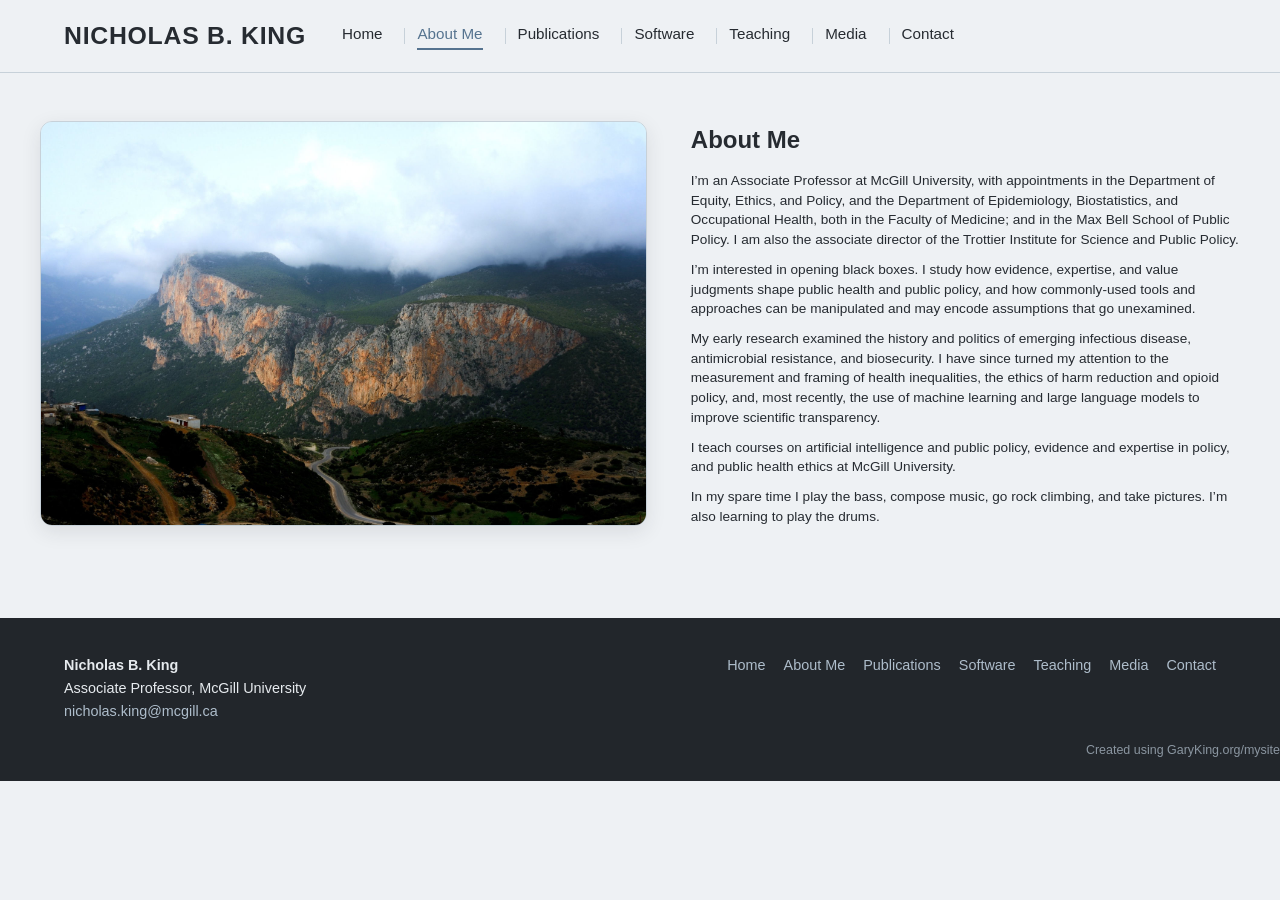
==== about.html @ ccbbddd5 "Add About Me page; refresh homepage, CSS, and content data Adds a dedicated about.html page (bio + p" ====
<!DOCTYPE html>
<html lang="en">
<head>
  <meta charset="UTF-8">
  <meta name="viewport" content="width=device-width, initial-scale=1.0">
  <title>About Me — Nicholas B. King</title>
  <meta name="description" content="About Nicholas B. King, Associate Professor at McGill University.">
  <link rel="icon" type="image/png" href="images/favicon-32x32.png">
  <link rel="apple-touch-icon" href="images/apple-touch-icon.png">
  <link rel="stylesheet" href="assets/css/style.css">
  <meta name="mysite-directory" content="garyking.org/mysite">
</head>
<body>
  <a class="skip-link" href="#main">Skip to content</a>
  <header class="site-header">
    <nav class="navbar" aria-label="Primary">
      <a class="brand" href="index.html">Nicholas B. King</a>
      <button class="nav-toggle" aria-label="Toggle navigation" aria-expanded="false">&#9776;</button>
      <ul class="nav-links">
        <li><a href="index.html">Home</a></li>
        <li><a href="about.html" class="active">About Me</a></li>
        <li><a href="publications.html">Publications</a></li>
        <li><a href="software.html">Software</a></li>
        <li><a href="teaching.html">Teaching</a></li>
        <li><a href="media.html">Media</a></li>
        <li><a href="contact.html">Contact</a></li>
      </ul>
    </nav>
  </header>
  <main id="main">
    <section class="block about-section container">
      <div class="about-grid" style="--about-photo-height: 405px;">
        <div class="about-photo">
          <img src="images/about-mountain.jpg" alt="Photograph by Nicholas B. King">
        </div>
        <div class="about-text">
          <h1>About Me</h1>
            <p>I&rsquo;m an Associate Professor at McGill University, with appointments in the Department of Equity, Ethics, and Policy, and the Department of Epidemiology, Biostatistics, and Occupational Health, both in the Faculty of Medicine; and in the Max Bell School of Public Policy. I am also the associate director of the Trottier Institute for Science and Public Policy.</p>
            <p>I&rsquo;m interested in opening black boxes. I study how evidence, expertise, and value judgments shape public health and public policy, and how commonly-used tools and approaches can be manipulated and may encode assumptions that go unexamined.</p>
            <p>My early research examined the history and politics of emerging infectious disease, antimicrobial resistance, and biosecurity. I have since turned my attention to the measurement and framing of health inequalities, the ethics of harm reduction and opioid policy, and, most recently, the use of machine learning and large language models to improve scientific transparency.</p>
            <p>I teach courses on artificial intelligence and public policy, evidence and expertise in policy, and public health ethics at McGill University.</p>
            <p>In my spare time I play the bass, compose music, go rock climbing, and take pictures. I&rsquo;m also learning to play the drums.</p>
        </div>
      </div>
    </section>
  </main>
  <footer class="site-footer">
    <div class="container footer-inner">
      <div>
        <strong>Nicholas B. King</strong><br>
        Associate Professor, McGill University<br>
        <a href="mailto:nicholas.king@mcgill.ca">nicholas.king@mcgill.ca</a>
      </div>
      <ul class="footer-nav">
        <li><a href="index.html">Home</a></li>
        <li><a href="about.html">About Me</a></li>
        <li><a href="publications.html">Publications</a></li>
        <li><a href="software.html">Software</a></li>
        <li><a href="teaching.html">Teaching</a></li>
        <li><a href="media.html">Media</a></li>
        <li><a href="contact.html">Contact</a></li>
      </ul>
    </div>
    <div class="footer-credit">Created using <a href="https://garyking.org/mysite">GaryKing.org/mysite</a></div>
  </footer>
  <script src="assets/js/main.js"></script>
</body>
</html>
---- assets/css/style.css ----
/* Nicholas B. King — academic site
   Sleek, minimal, slightly bluish slate-gray palette. Light mode only. */

:root {
  --color-bg: #eef1f4;
  --color-surface: #e3e9ee;
  --color-sand: #d5dde4;
  --color-text: #262b31;
  --color-muted: #5c6773;
  --color-border: #c7d1d9;
  --color-link: #45688f;
  --color-link-hover: #2f4b68;
  --color-accent: #55738f;
  --color-clay: #8a6b53;
  --color-focus: #c9a13b;
  --max-width: 1200px;
  --radius: 6px;
}

* { box-sizing: border-box; }

html { scroll-behavior: smooth; }

body {
  margin: 0;
  background: var(--color-bg);
  color: var(--color-text);
  font-family: -apple-system, BlinkMacSystemFont, "Segoe UI", Roboto, Helvetica, Arial, sans-serif;
  line-height: 1.6;
  -webkit-font-smoothing: antialiased;
}

a { color: var(--color-link); text-decoration: none; }
a:hover { color: var(--color-link-hover); text-decoration: underline; }

.skip-link {
  position: absolute;
  left: -999px;
  top: 0;
  background: var(--color-text);
  color: #fff;
  padding: 10px 16px;
  z-index: 100;
  border-radius: 0 0 6px 0;
}
.skip-link:focus {
  left: 0;
}

:focus-visible {
  outline: 3px solid var(--color-focus);
  outline-offset: 2px;
}

img { max-width: 100%; display: block; }

.container {
  max-width: var(--max-width);
  margin: 0 auto;
  padding: 0 24px;
}

/* ---------- Navbar ---------- */

.site-header {
  background: var(--color-bg);
  border-bottom: 1px solid var(--color-border);
  position: sticky;
  top: 0;
  z-index: 20;
}

.navbar {
  display: flex;
  align-items: center;
  justify-content: flex-start;
  gap: 36px;
  padding: 16px 24px;
  max-width: var(--max-width);
  margin: 0 auto;
}

.brand {
  font-weight: 700;
  letter-spacing: 0.03em;
  text-transform: uppercase;
  font-size: 1.55rem;
  color: var(--color-text);
}
.brand:hover { color: var(--color-clay); text-decoration: none; }

.nav-links {
  display: flex;
  align-items: center;
  gap: 22px;
  list-style: none;
  margin: 0;
  padding: 0;
}

.nav-links li {
  display: flex;
  align-items: center;
  gap: 12px;
}

.nav-links li:not(:first-child)::before {
  content: "";
  display: inline-block;
  width: 1px;
  height: 16px;
  background: var(--color-border);
}

.nav-links a {
  color: var(--color-text);
  font-size: 0.95rem;
  padding-bottom: 2px;
  border-bottom: 2px solid transparent;
}
.nav-links a:hover { color: var(--color-clay); text-decoration: none; border-bottom-color: var(--color-clay); }
.nav-links a.active { border-bottom-color: var(--color-accent); color: var(--color-accent); }

.nav-toggle {
  display: none;
  background: none;
  border: none;
  font-size: 1.5rem;
  cursor: pointer;
  color: var(--color-text);
  margin-left: auto;
}

@media (max-width: 720px) {
  .nav-toggle { display: block; }
  .nav-links {
    display: none;
    flex-direction: column;
    gap: 4px;
    position: absolute;
    top: 100%;
    left: 0;
    right: 0;
    background: var(--color-bg);
    border-bottom: 1px solid var(--color-border);
    padding: 12px 24px 20px;
  }
  .nav-links.open { display: flex; }
  .navbar { position: relative; }
}

/* ---------- Hero (two-column homepage) ---------- */

.hero {
  padding: 48px 0;
}

.hero-grid {
  display: grid;
  grid-template-columns: minmax(280px, 380px) 1fr;
  gap: 56px;
  align-items: start;
}

.hero-left h1 {
  margin: 20px 0 18px;
  font-size: 1.9rem;
  color: var(--color-text);
}

.hero-photo {
  width: 220px;
  height: 275px;
  border-radius: 12px;
  overflow: hidden;
  border: 1px solid var(--color-border);
  box-shadow: 0 6px 20px rgba(38, 43, 49, 0.1);
}
.hero-photo img { width: 100%; height: 100%; object-fit: cover; }

.hero-quote {
  width: 220px;
  margin: 12px 0 0;
}
.hero-quote p {
  margin: 0 0 6px;
  font-style: italic;
  font-size: 0.8rem;
  line-height: 1.5;
  color: var(--color-muted);
}
.hero-quote cite {
  display: block;
  font-style: normal;
  font-size: 0.78rem;
  color: var(--color-muted);
}

.position-block {
  margin: 0 0 14px;
  line-height: 1.5;
}
.position-block strong { color: var(--color-text); }

.hero-left .button-row { margin: 20px 0 8px; }

.hero-left .section-title {
  margin-top: 32px;
}

.button-row { display: flex; gap: 10px; flex-wrap: wrap; }

.btn {
  display: inline-block;
  padding: 9px 16px;
  border-radius: 999px;
  font-size: 0.88rem;
  border: 1px solid var(--color-border);
}
.btn-primary {
  background: var(--color-accent);
  color: #fff;
  border-color: var(--color-accent);
}
.btn-primary:hover { background: #46617a; color: #fff; text-decoration: none; }
.btn-secondary {
  background: transparent;
  color: var(--color-text);
}
.btn-secondary:hover { background: var(--color-surface); text-decoration: none; }

/* ---------- Research boxes ---------- */

.hero-right .section-title { margin-top: 0; }

.research-grid {
  display: grid;
  grid-template-columns: repeat(2, 1fr);
  gap: 18px;
}

.research-box {
  background: var(--color-surface);
  border: 1px solid var(--color-border);
  border-radius: 8px;
  padding: 20px 22px;
}
.research-box h3 {
  margin: 0 0 8px;
  font-size: 1.05rem;
  line-height: 1.4;
}
.research-box h3 a { color: var(--color-text); }
.research-box h3 a:hover { color: var(--color-link); }
.research-box p:last-child { margin-bottom: 0; }

@media (max-width: 860px) {
  .hero-grid { grid-template-columns: 1fr; }
  .research-grid { grid-template-columns: 1fr; }
}

/* ---------- Sections ---------- */

section.block { padding: 8px 0 48px; }

/* ---------- About page (fits one viewport, photo + text) ---------- */

section.about-section {
  padding: 48px 0 28px;
}

.about-grid {
  display: flex;
  align-items: flex-start;
  gap: 44px;
}

.about-photo {
  flex: 0 0 auto;
}
.about-photo img {
  display: block;
  height: var(--about-photo-height, 380px);
  width: auto;
  max-width: 100%;
  border-radius: 12px;
  border: 1px solid var(--color-border);
  box-shadow: 0 6px 20px rgba(38, 43, 49, 0.1);
}

.about-text {
  flex: 1;
  min-width: 0;
}
.about-text h1 {
  margin: 0 0 12px;
  font-size: 1.5rem;
  color: var(--color-text);
}
.about-text p {
  margin: 0 0 10px;
  font-size: 0.85rem;
  line-height: 1.45;
}
.about-text p:last-child { margin-bottom: 0; }

@media (max-width: 860px) {
  .about-grid { flex-direction: column; }
  .about-photo img { height: auto; width: 100%; max-width: 320px; }
}

h2.section-title {
  font-size: 1.5rem;
  margin: 0 0 20px;
  color: var(--color-text);
  border-bottom: 1px solid var(--color-border);
  padding-bottom: 10px;
}

h3.subhead {
  font-size: 1.05rem;
  margin: 28px 0 10px;
  color: var(--color-muted);
  text-transform: uppercase;
  letter-spacing: 0.05em;
}

/* Accordion (homepage research areas) */

.accordion-item {
  border-bottom: 1px solid var(--color-border);
}
.accordion-header {
  width: 100%;
  text-align: left;
  background: none;
  border: none;
  padding: 16px 4px;
  font-size: 1.05rem;
  font-weight: 600;
  cursor: pointer;
  display: flex;
  justify-content: space-between;
  align-items: center;
  color: var(--color-text);
  font-family: inherit;
}
.accordion-header:hover { color: var(--color-clay); }
.accordion-icon { transition: transform 0.18s ease; color: var(--color-muted); }
.accordion-item.open .accordion-icon { transform: rotate(45deg); }
.accordion-body {
  max-height: 0;
  overflow: hidden;
  transition: max-height 0.22s ease;
  padding: 0 4px;
  color: var(--color-muted);
}
.accordion-item.open .accordion-body {
  max-height: 400px;
  padding-bottom: 16px;
}

/* ---------- Publications list ---------- */

.tab-strip {
  position: sticky;
  top: 65px;
  background: var(--color-bg);
  z-index: 10;
  display: flex;
  gap: 8px;
  flex-wrap: wrap;
  padding: 14px 0;
  border-bottom: 1px solid var(--color-border);
  margin-bottom: 20px;
}

.tab-btn {
  background: var(--color-surface);
  border: 1px solid var(--color-border);
  padding: 7px 16px;
  border-radius: 999px;
  font-size: 0.88rem;
  cursor: pointer;
  color: var(--color-text);
  font-family: inherit;
}
.tab-btn:hover { background: var(--color-sand); }
.tab-btn.active {
  background: var(--color-accent);
  border-color: var(--color-accent);
  color: #fff;
}

.result-count {
  font-size: 0.85rem;
  color: var(--color-muted);
  margin: 0 0 14px;
}

.pub-list { list-style: none; margin: 0; padding: 0; }

.pub-item {
  padding: 12px 4px;
  border-bottom: 1px solid var(--color-border);
  font-size: 0.96rem;
}
.pub-item .pub-year {
  color: var(--color-muted);
  font-variant-numeric: tabular-nums;
  margin-right: 10px;
  font-size: 0.85rem;
}
.pub-item .note {
  display: block;
  color: var(--color-muted);
  font-size: 0.85rem;
  margin-top: 2px;
}
.pub-item.hidden { display: none; }
.pub-item .read-link {
  white-space: nowrap;
  font-size: 0.85rem;
  margin-left: 6px;
}

.talk-row {
  display: grid;
  grid-template-columns: 100px 1fr;
  gap: 16px;
  padding: 10px 4px;
  border-bottom: 1px solid var(--color-border);
  font-size: 0.95rem;
}
.talk-row .talk-date { color: var(--color-muted); font-size: 0.85rem; }
.talk-row .talk-venue { color: var(--color-muted); font-size: 0.88rem; display: block; }
@media (max-width: 560px) {
  .talk-row { grid-template-columns: 1fr; gap: 2px; }
}

/* ---------- Cards / lists ---------- */

.card {
  background: var(--color-surface);
  border: 1px solid var(--color-border);
  border-radius: 8px;
  padding: 24px;
  transition: transform 0.18s ease, box-shadow 0.18s ease;
}
.card:hover { transform: translateY(-2px); box-shadow: 0 8px 20px rgba(45,41,38,0.06); }

@media (prefers-reduced-motion: reduce) {
  .card, .accordion-icon, .accordion-body { transition: none; }
}

.definition-list dt { font-weight: 600; margin-top: 14px; }
.definition-list dd { margin: 2px 0 0; color: var(--color-muted); }

table.plain { width: 100%; border-collapse: collapse; font-size: 0.94rem; }
table.plain td, table.plain th { padding: 8px 6px; border-bottom: 1px solid var(--color-border); text-align: left; vertical-align: top; }
table.plain td:last-child, table.plain th:last-child { text-align: right; white-space: nowrap; color: var(--color-muted); }

/* ---------- Footer ---------- */

.site-footer {
  background: #22262b;
  color: #e6eaee;
  margin-top: 64px;
  padding: 36px 0 20px;
  font-size: 0.9rem;
}
.site-footer a { color: #aebdcb; }
.footer-inner {
  display: flex;
  justify-content: space-between;
  flex-wrap: wrap;
  gap: 16px;
  align-items: flex-start;
}
.footer-nav { display: flex; gap: 18px; flex-wrap: wrap; list-style: none; margin: 0; padding: 0; }
.footer-credit {
  font-size: 0.78rem;
  color: #8b96a1;
  margin-top: 18px;
  text-align: right;
}
.footer-credit a { color: #8b96a1; }

/* ---------- Plain lists (research areas, public lectures) ---------- */

.plain-list {
  list-style: none;
  margin: 0;
  padding: 0;
}
.plain-list li {
  padding: 12px 4px;
  border-bottom: 1px solid var(--color-border);
  font-size: 1rem;
}
.plain-list li:last-child { border-bottom: none; }

.plain-list-flush li {
  border-bottom: none;
  padding: 6px 4px;
}

.sr-only {
  position: absolute;
  width: 1px; height: 1px;
  padding: 0; margin: -1px;
  overflow: hidden;
  clip: rect(0,0,0,0);
  white-space: nowrap; border: 0;
}
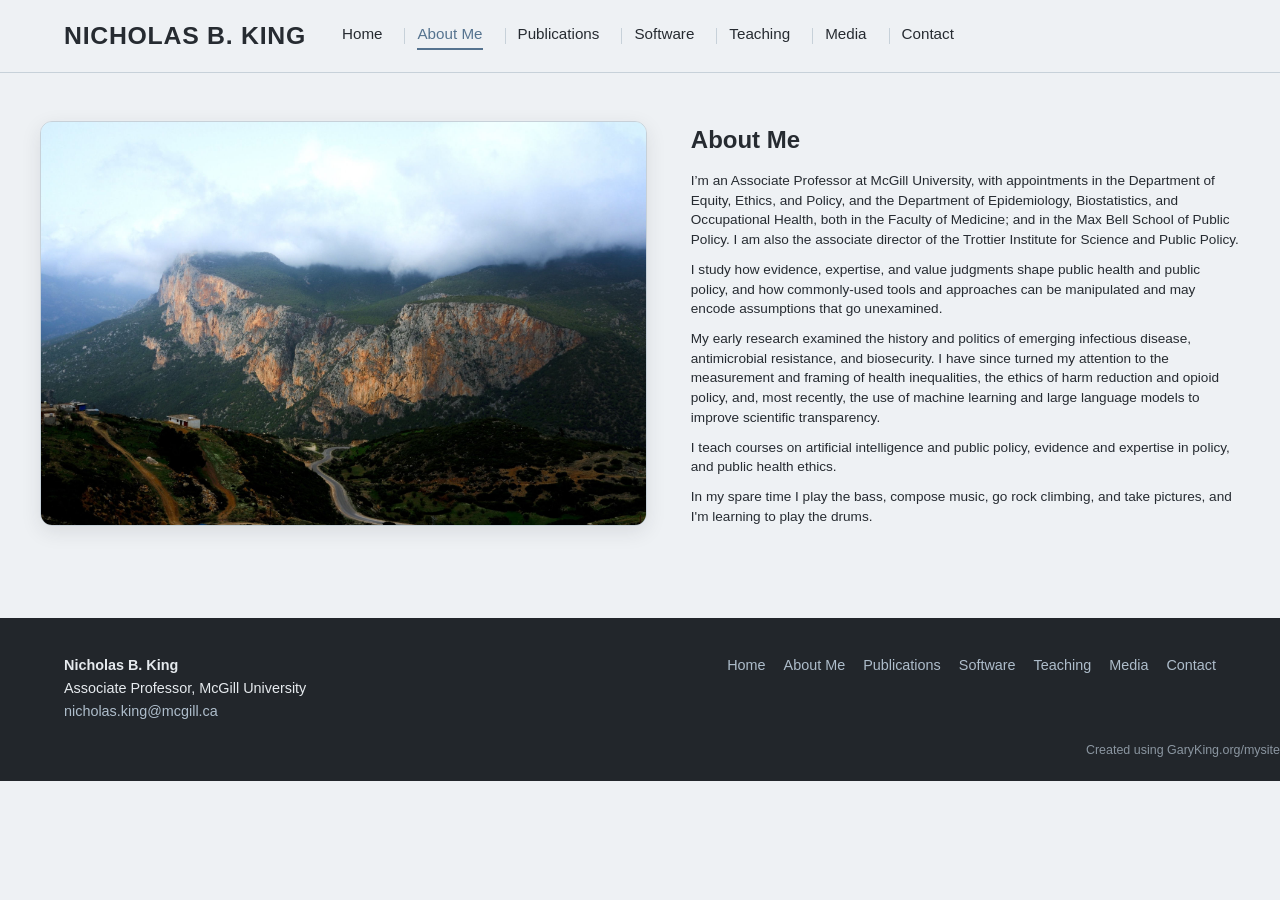
==== commit ccac20d0: "Update about.html edited about me page" ====
--- a/about.html
+++ b/about.html
@@ -36,10 +36,10 @@
         <div class="about-text">
           <h1>About Me</h1>
             <p>I&rsquo;m an Associate Professor at McGill University, with appointments in the Department of Equity, Ethics, and Policy, and the Department of Epidemiology, Biostatistics, and Occupational Health, both in the Faculty of Medicine; and in the Max Bell School of Public Policy. I am also the associate director of the Trottier Institute for Science and Public Policy.</p>
-            <p>I&rsquo;m interested in opening black boxes. I study how evidence, expertise, and value judgments shape public health and public policy, and how commonly-used tools and approaches can be manipulated and may encode assumptions that go unexamined.</p>
+            <p>I study how evidence, expertise, and value judgments shape public health and public policy, and how commonly-used tools and approaches can be manipulated and may encode assumptions that go unexamined.</p>
             <p>My early research examined the history and politics of emerging infectious disease, antimicrobial resistance, and biosecurity. I have since turned my attention to the measurement and framing of health inequalities, the ethics of harm reduction and opioid policy, and, most recently, the use of machine learning and large language models to improve scientific transparency.</p>
-            <p>I teach courses on artificial intelligence and public policy, evidence and expertise in policy, and public health ethics at McGill University.</p>
-            <p>In my spare time I play the bass, compose music, go rock climbing, and take pictures. I&rsquo;m also learning to play the drums.</p>
+            <p>I teach courses on artificial intelligence and public policy, evidence and expertise in policy, and public health ethics.</p>
+            <p>In my spare time I play the bass, compose music, go rock climbing, and take pictures, and I'm learning to play the drums.</p>
         </div>
       </div>
     </section>
--- a/assets/css/style.css
+++ b/assets/css/style.css
@@ -271,7 +271,7 @@
 
 .about-grid {
   display: flex;
-  align-items: flex-start;
+  align-items: center;
   gap: 44px;
 }
 
